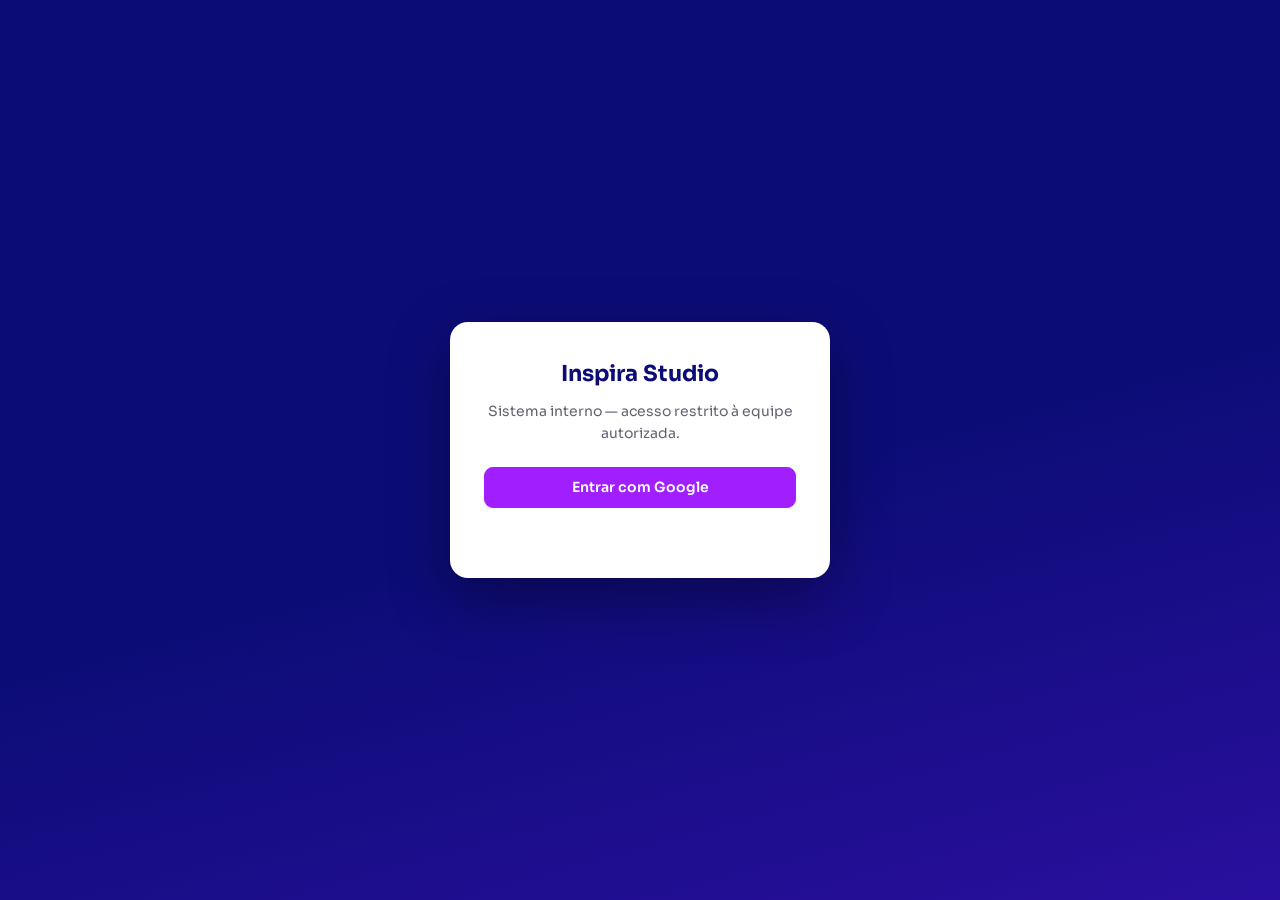
==== index.html @ b8801811 "Add files via upload" ====
<!DOCTYPE html>
<html lang="pt-BR"><head><meta charset="UTF-8"><meta name="viewport" content="width=device-width,initial-scale=1">
<title>Inspira Studio — Sistema interno</title>
<link href="https://fonts.googleapis.com/css2?family=Sora:wght@400;500;600;700&display=swap" rel="stylesheet">
<script src="https://accounts.google.com/gsi/client" async defer></script>
<style>
:root{--pu:#a11ffe;--pu2:#8a0fe0;--bl:#0c0c77;--bg:#F7F7FB;--cd:#fff;--tx:#18181B;--t2:#626273;--bd:#E5E5EF;--ok:#0f7a4d;--wa:#9a5b00;--er:#b3261e;--sh:0 4px 18px rgba(12,12,119,.07)}
*{box-sizing:border-box}body{margin:0;font:15px/1.55 Sora,system-ui,sans-serif;background:var(--bg);color:var(--tx);display:flex;min-height:100vh}
h1,h2,h3{color:var(--bl);margin:0;line-height:1.25}h1{font-size:24px}h2{font-size:18px}h3{font-size:15px}
#sb{width:236px;flex:none;background:linear-gradient(185deg,var(--bl) 60%,#2a0f9e);color:#fff;padding:22px 16px;display:flex;flex-direction:column;gap:6px;position:sticky;top:0;height:100vh}
.lw{position:relative;width:168px;aspect-ratio:810/390;overflow:hidden;margin:0 0 18px 6px}.lw img{position:absolute;left:0;top:-76.9%;width:100%}
#sb nav{display:flex;flex-direction:column;gap:3px;flex:1}
#sb button{all:unset;box-sizing:border-box;cursor:pointer;padding:10px 12px;border-radius:9px;color:#d9d9f7;font-size:14px}
#sb button:hover{background:rgba(255,255,255,.09)}#sb button[aria-current=true]{background:var(--pu);color:#fff;font-weight:600}
#sb .ai{border:1px solid rgba(255,255,255,.28)}
main{flex:1;min-width:0;padding:0 32px 60px}
#top{display:flex;gap:14px;align-items:center;justify-content:space-between;padding:18px 0;border-bottom:1px solid var(--bd);margin-bottom:26px;flex-wrap:wrap;position:relative}
#top::after{content:"";position:absolute;left:0;bottom:-1px;width:90px;height:2px;background:linear-gradient(90deg,var(--pu),var(--bl))}
.sec{display:none}.sec.on{display:block}
.card{background:var(--cd);border:1px solid var(--bd);border-radius:14px;box-shadow:var(--sh);padding:22px;margin-bottom:18px}
.row{display:flex;gap:10px;flex-wrap:wrap;align-items:center}.sp{justify-content:space-between}
.b{font:inherit;font-weight:600;font-size:14px;cursor:pointer;border-radius:9px;padding:9px 16px;border:1px solid var(--bd);background:#fff;color:var(--bl)}
.b:hover{border-color:var(--pu)}.b.p{background:var(--pu);border-color:var(--pu);color:#fff}.b.p:hover{background:var(--pu2)}.b.d{color:var(--er)}.b.s{padding:5px 10px;font-size:13px}
:focus-visible{outline:3px solid #c98bff;outline-offset:2px}
label{display:flex;flex-direction:column;gap:5px;font-size:13px;font-weight:500;color:var(--t2)}
input,textarea,select{font:inherit;color:var(--tx);background:#fff;border:1px solid var(--bd);border-radius:9px;padding:9px 11px;width:100%}
input:focus,textarea:focus,select:focus{border-color:var(--pu);outline:2px solid rgba(161,31,254,.2)}
input[type=color]{padding:2px;width:46px;height:40px;flex:none}input[type=checkbox]{width:auto}
textarea{min-height:76px;resize:vertical}textarea.big{min-height:460px;font-size:14px;line-height:1.6}
.g{display:grid;grid-template-columns:repeat(2,1fr);gap:14px}.w{grid-column:1/-1}
details{margin-bottom:16px}summary{cursor:pointer;font-weight:600;color:var(--bl);font-size:16px;padding:6px 0 14px}
table{width:100%;border-collapse:collapse;font-size:14px}th,td{text-align:left;padding:11px 10px;border-bottom:1px solid var(--bd);vertical-align:middle}th{color:var(--t2);font-weight:500;font-size:13px}
tr.cl{cursor:pointer}tr.cl:hover{background:#faf6ff}
.bar{height:7px;background:var(--bd);border-radius:9px;min-width:80px}.bar i{display:block;height:100%;border-radius:9px;background:linear-gradient(90deg,var(--pu),var(--bl))}
.tag{display:inline-block;padding:3px 10px;border-radius:99px;font-size:12px;font-weight:600;background:#efe3ff;color:#6a0fb0}.tag.w2{background:#fff0d6;color:var(--wa)}.tag.ok{background:#dcf5e8;color:var(--ok)}
.mu{color:var(--t2);font-size:13px}.alert{border-radius:10px;padding:11px 14px;background:#fff0d6;color:#5c3700;margin-bottom:14px;font-size:14px}
.rep{display:flex;gap:8px;margin-bottom:8px;align-items:flex-start}.rep>*{flex:1}.rep>.x{flex:none}
.dz{border:2px dashed #c9a8ee;border-radius:14px;padding:30px;text-align:center;color:var(--t2);background:#fbf8ff}.dz.over{background:#f1e4ff;border-color:var(--pu)}
.fl{display:grid;grid-template-columns:96px 1fr;gap:14px;padding:14px 0;border-bottom:1px solid var(--bd)}
.adrow{cursor:pointer;border-radius:9px;padding:10px 8px}.adrow:hover{background:#faf6ff}.adrow.sel{background:#f1e4ff}
.note{border:1px solid var(--bd);border-radius:10px;padding:12px 14px;margin-bottom:8px}
.th{width:96px;height:96px;border-radius:10px;background:#f0f0f6;display:flex;align-items:center;justify-content:center;overflow:hidden;font-size:12px;color:var(--t2);text-align:center}.th img{max-width:100%;max-height:100%;object-fit:contain}
.two{display:grid;grid-template-columns:minmax(260px,360px) 1fr;gap:18px;align-items:start}
.stage{background:#f0f0f6;border-radius:12px;min-height:240px;display:flex;align-items:center;justify-content:center;padding:28px}.stage.dk{background:var(--bl)}.stage img{max-width:100%;max-height:260px;object-fit:contain}
dialog{border:0;border-radius:16px;padding:24px;box-shadow:0 20px 60px rgba(12,12,119,.3);width:min(620px,94vw)}dialog::backdrop{background:rgba(12,12,119,.45)}
#msel{height:170px}#toast{position:fixed;right:18px;bottom:18px;display:flex;flex-direction:column;gap:8px;z-index:99}
#toast div{background:var(--bl);color:#fff;padding:11px 16px;border-radius:10px;box-shadow:var(--sh);max-width:360px;font-size:14px}
#busy{position:fixed;left:50%;transform:translateX(-50%);bottom:20px;background:var(--bl);color:#fff;padding:12px 18px;border-radius:12px;display:none;gap:14px;align-items:center;z-index:99}
#pa{display:none}
@media(max-width:860px){body{flex-direction:column}#sb{width:100%;height:auto;position:static;padding:12px}#sb nav{flex-direction:row;overflow-x:auto}#sb button{white-space:nowrap}.lw{margin-bottom:6px}main{padding:0 16px 50px}.g,.two{grid-template-columns:1fr}.fl{grid-template-columns:1fr}}
@media print{body>*:not(#pa){display:none!important}#pa{display:block;white-space:pre-wrap;font:12px/1.5 Sora,sans-serif;color:#000}}
body.locked #sb,body.locked main{display:none}
#gate{position:fixed;inset:0;z-index:50;background:linear-gradient(165deg,var(--bl) 55%,#2a0f9e);display:flex;align-items:center;justify-content:center;padding:24px}
#gate.off{display:none}
.gcard{background:#fff;border-radius:18px;padding:38px 34px;max-width:380px;width:100%;text-align:center;box-shadow:0 20px 60px rgba(0,0,0,.35)}
.gcard h1{font-size:22px;margin-bottom:6px}
.gcard p{color:var(--t2);font-size:14px;margin-bottom:22px}
#gErr{color:var(--er);font-size:13px;margin-top:14px;min-height:18px}
</style></head><body class="locked">
<div id="gate"><div class="gcard"><h1>Inspira Studio</h1><p>Sistema interno — acesso restrito à equipe autorizada.</p><button class="b p" id="bLogin" style="width:100%;justify-content:center">Entrar com Google</button><div id="gErr" role="alert"></div></div></div>
<aside id="sb"><div class="lw"><img src="[data-uri]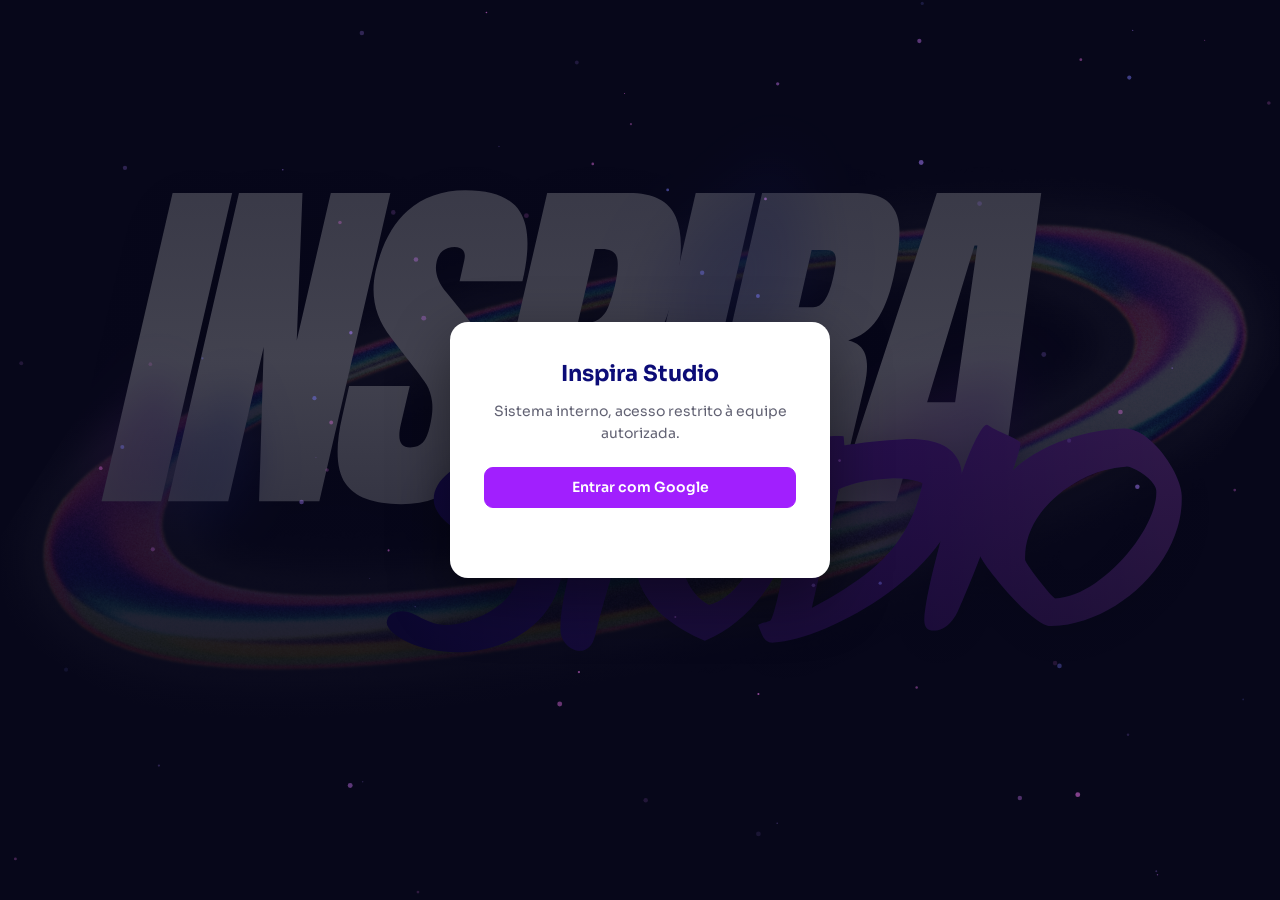
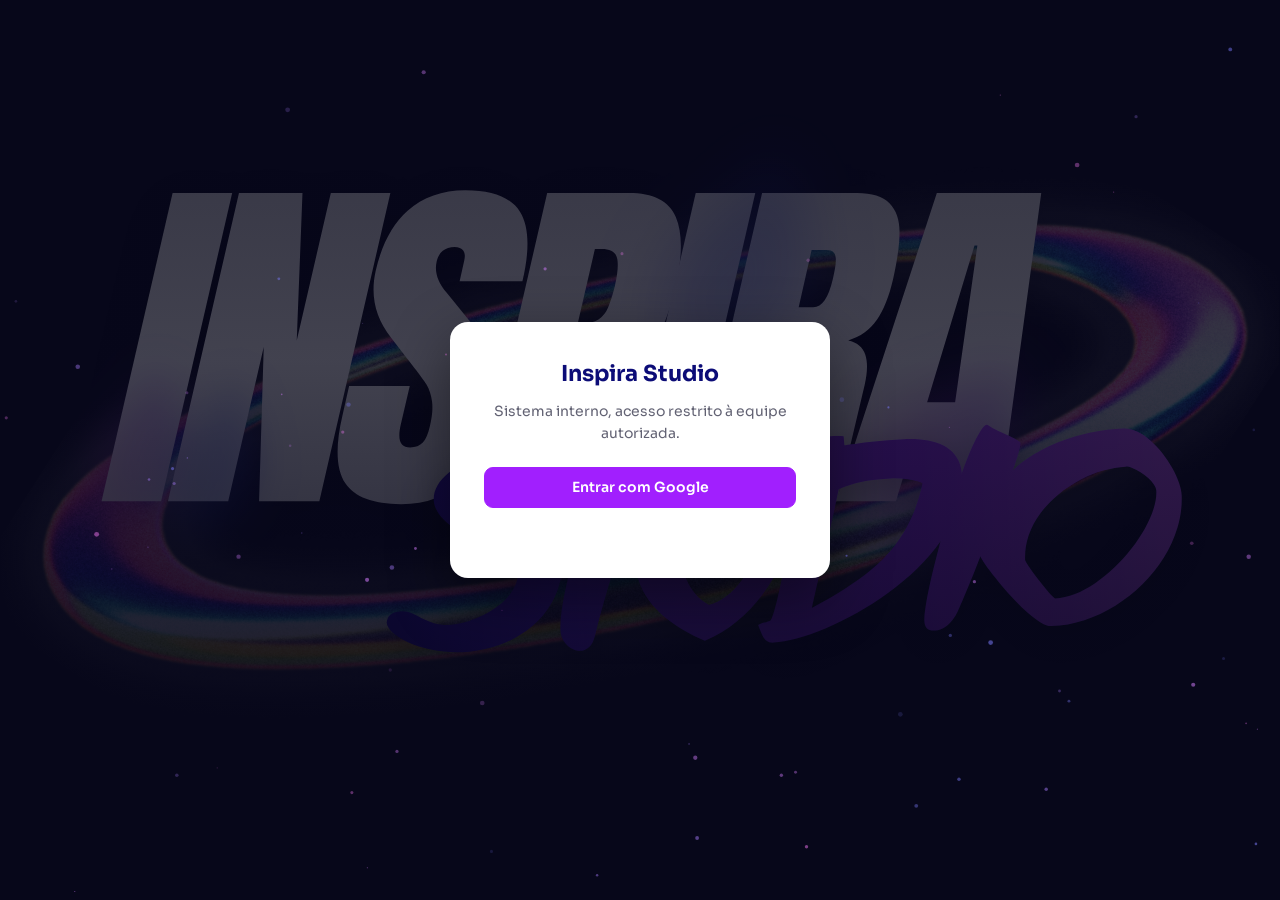
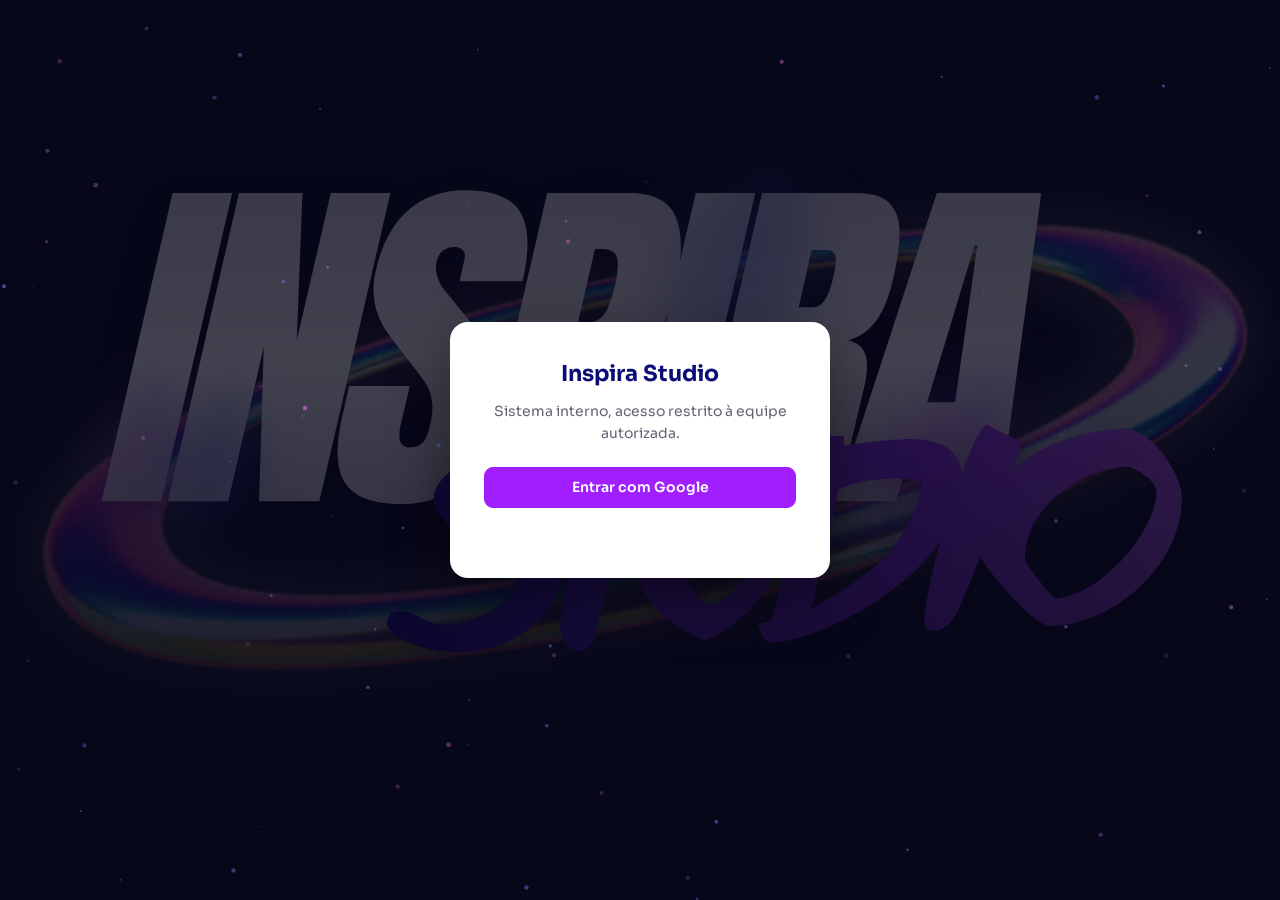
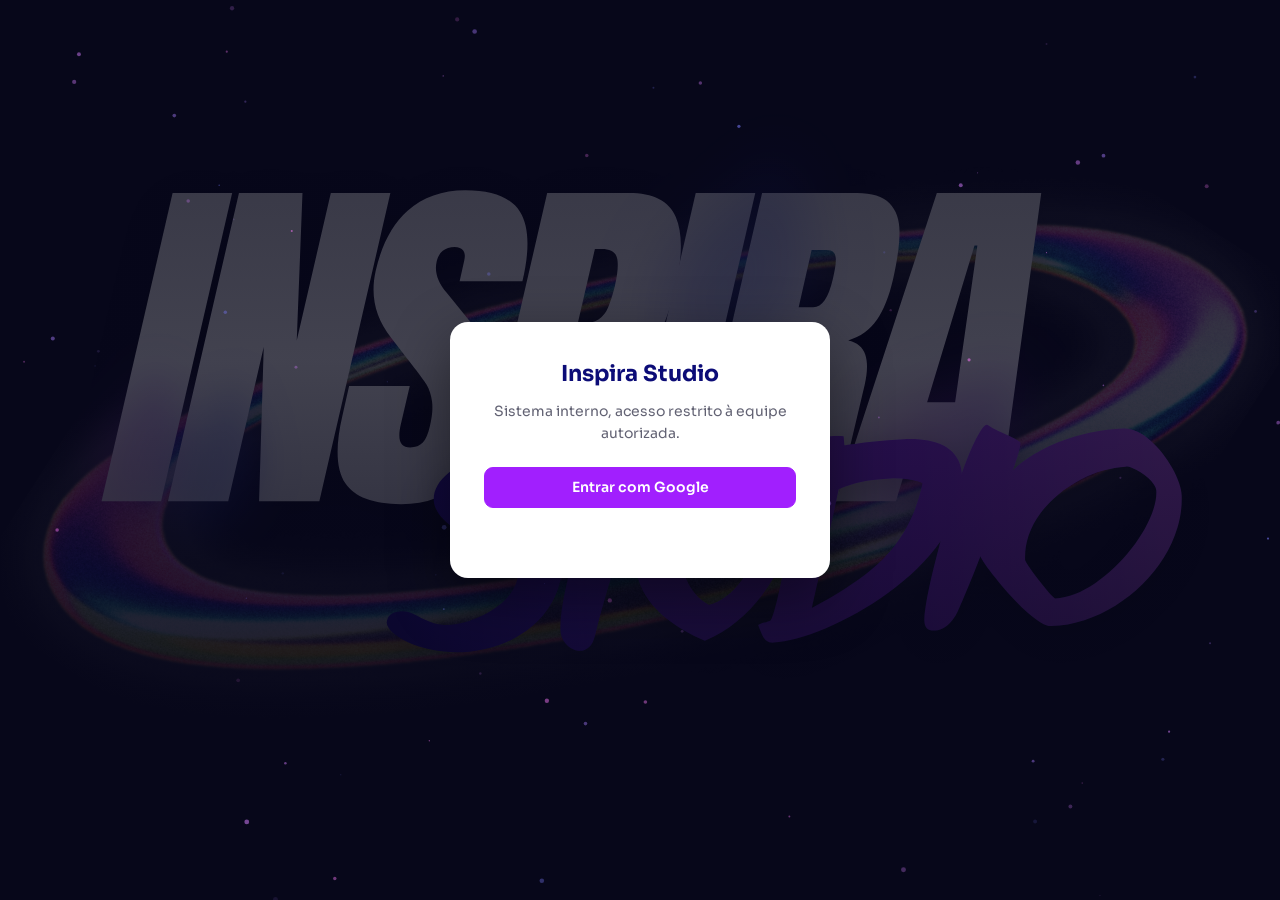
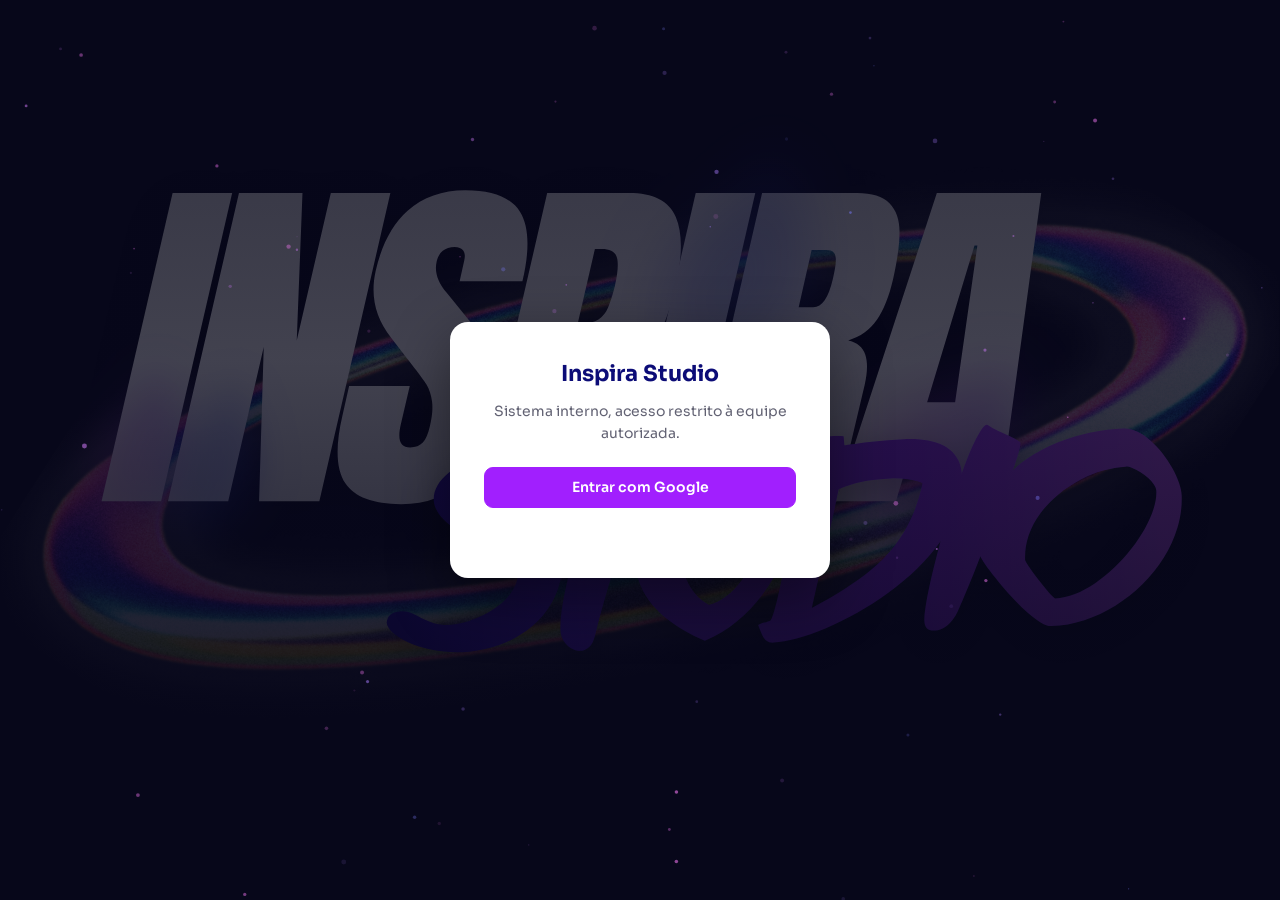
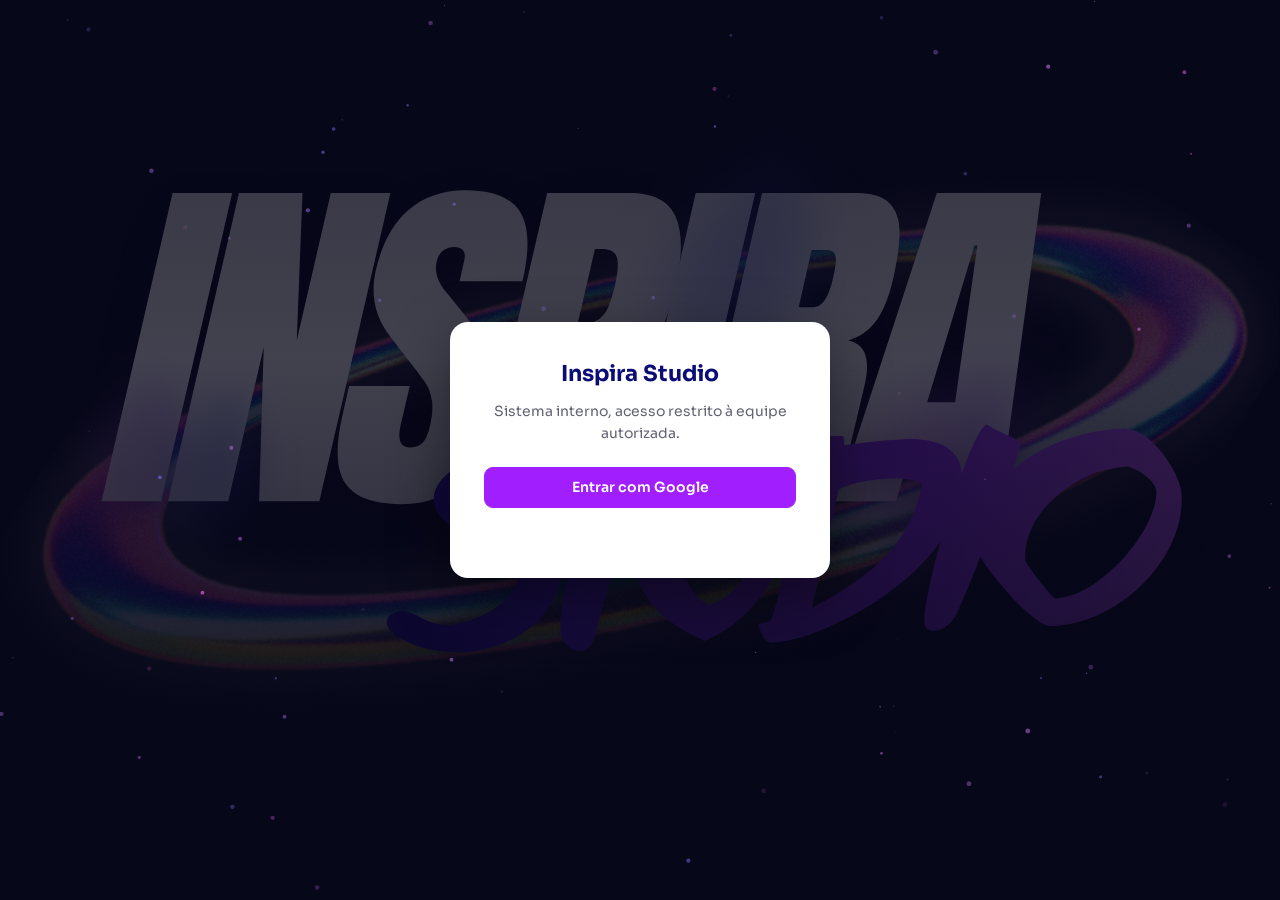
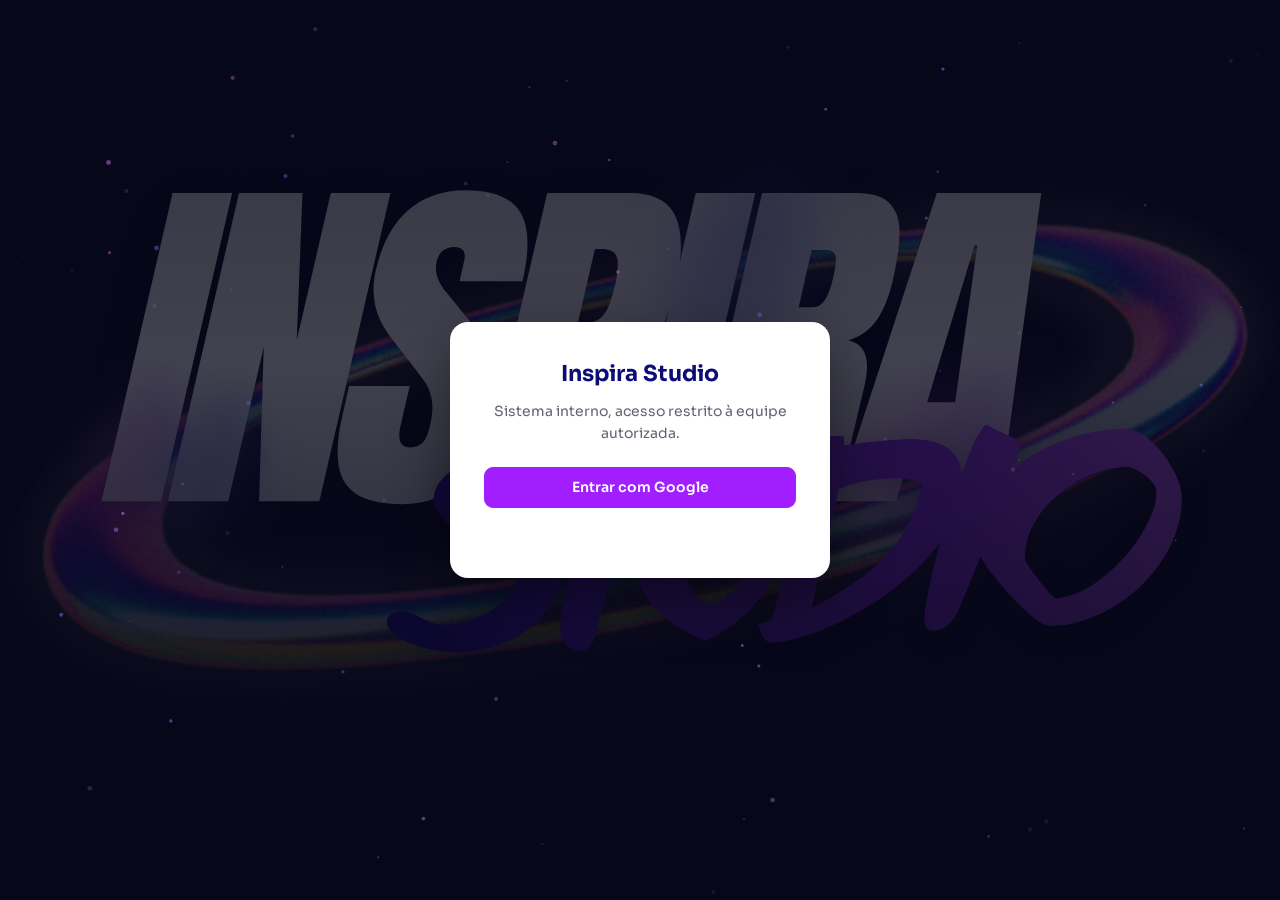
